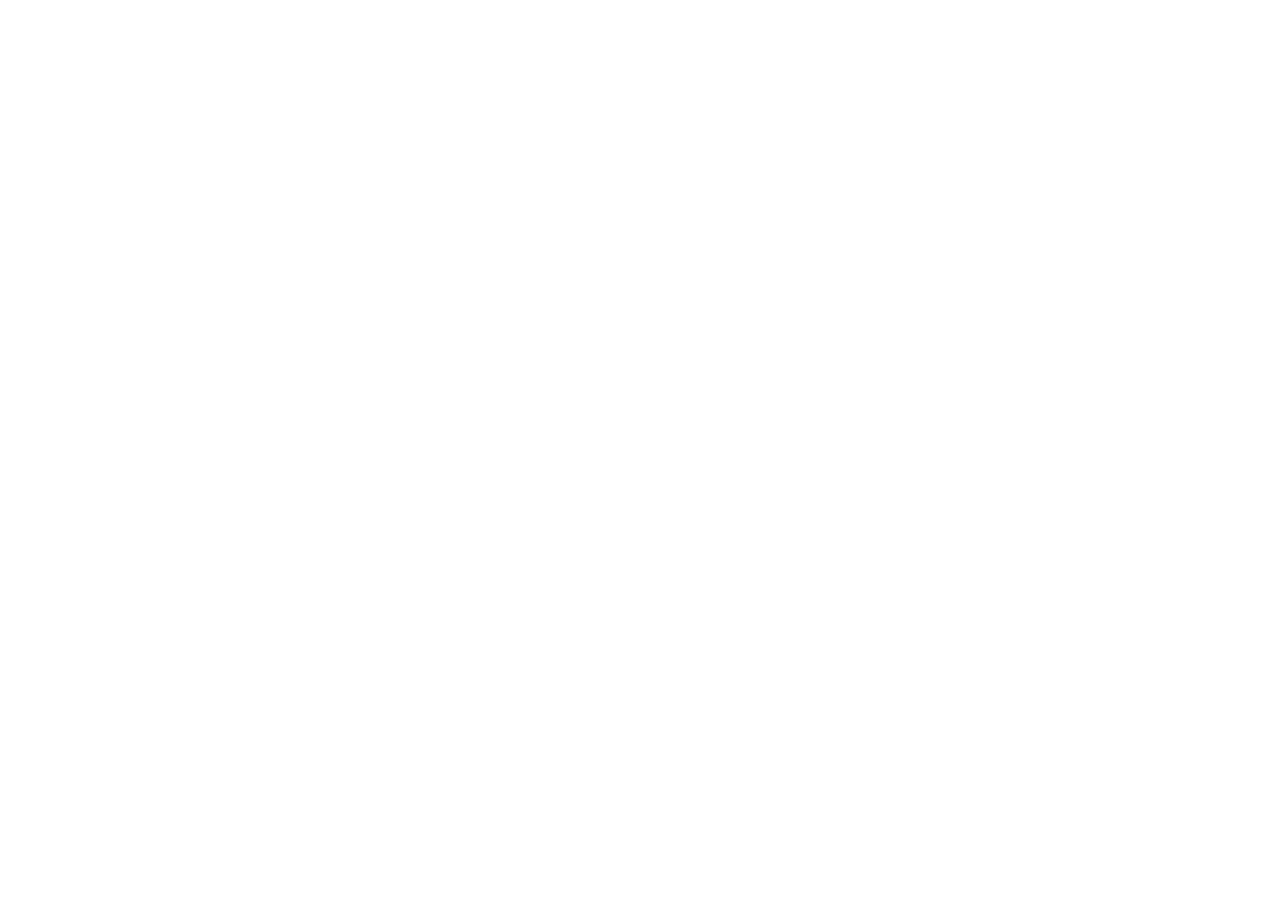
==== index.html @ dc713a84 "Struttura progetto" ====
<!DOCTYPE html>
<html lang="en">
    <head>
        <meta charset="UTF-8">
        <meta http-equiv="X-UA-Compatible" content="IE=edge">
        <meta name="viewport" content="width=device-width, initial-scale=1.0">
        <title>The Booleaner</title>
        <link rel="stylesheet" href="style.css">
    </head>

    <body>
        <!-- Pattern , Title-->
        <header>

        </header>

        <!-- main from first images to last paragraph -->
        <main>
            <!-- images section -->
            <section>

            </section>

            <!-- main text area section -->
            <section>

            </section>

            <!-- table section  -->
            <section>

            </section>

            <!-- last text area section  -->
            <section>

            </section>
        </main>

        <!-- "potrebbero interessarti" paragraph -->
        <footer>

        </footer>
    </body>
</html>
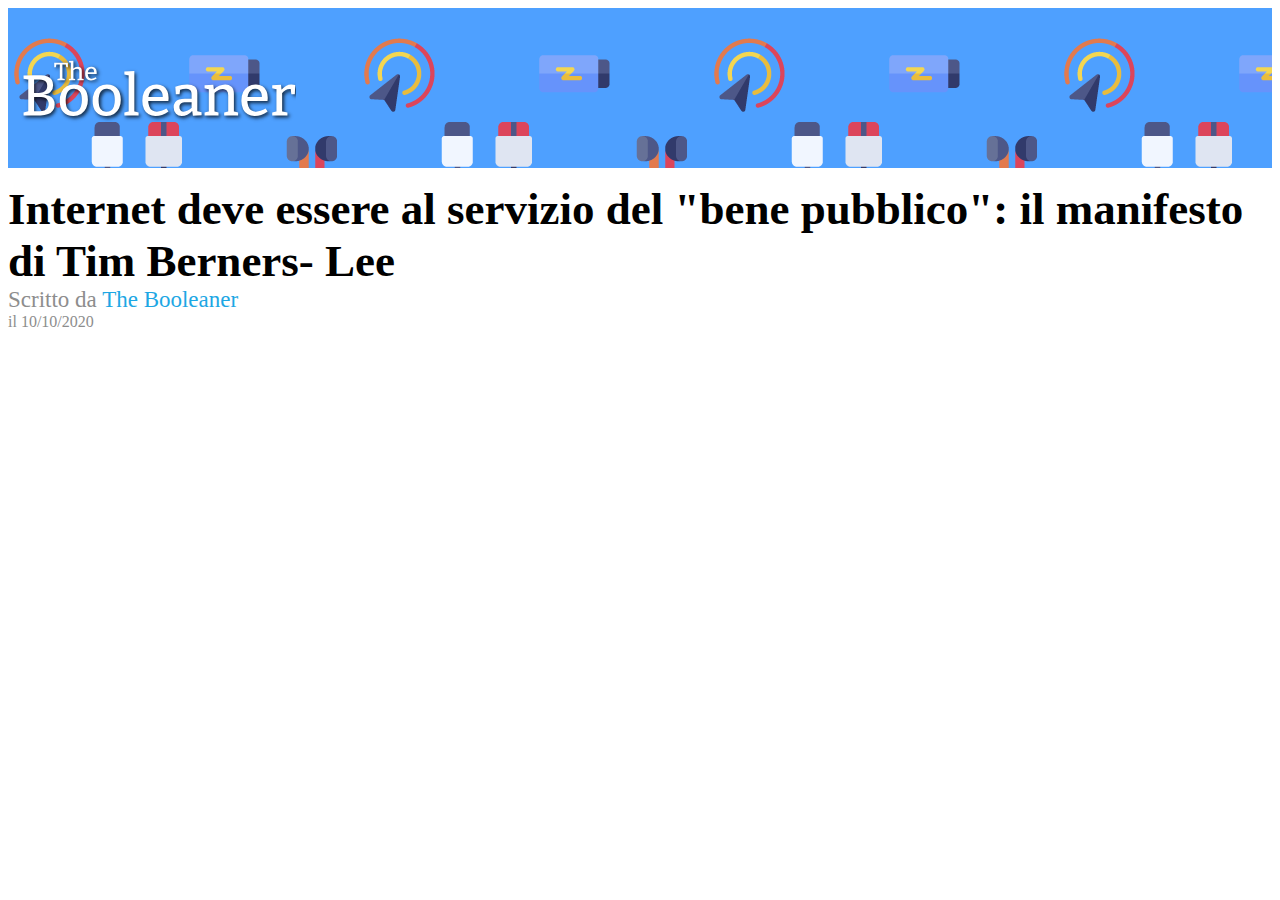
==== commit bf0af4db: "completed header" ====
--- a/index.html
+++ b/index.html
@@ -9,12 +9,20 @@
     </head>
 
     <body>
-        <!-- Pattern , Title-->
+        <!-- Pattern , Title, sign, date-->
         <header>
+            <!-- pattern  -->
+            <div id="pattern-container">
+                <img id="logo"  src="img/logo.svg" alt="logo">
+            </div>
 
+            <!-- Title, sign, date -->
+            <div class="font" id="title">Internet deve essere al servizio del "bene pubblico": il manifesto di Tim Berners- Lee</div>
+            <span class="font" id="sign">Scritto da <a id="sign-link" href="https://boolean.careers/">The Booleaner</a></span>
+            <span class="font" id="date">il 10/10/2020</span>
         </header>
 
-        <!-- main from first images to last paragraph -->
+        <!-- main from the Title to last paragraph -->
         <main>
             <!-- images section -->
             <section>
--- a/style.css
+++ b/style.css
@@ -0,0 +1,37 @@
+/* Pattern "the booleaner"  */
+#pattern-container{
+    height: 160px;
+    background-color: #4ea0ff;
+    background-image: url(img/pattern.png);
+}
+
+#logo{
+    height: 70px;
+    margin-top: 4%;
+    margin-left: 1%;
+}
+
+/* Title, sign, date */
+.font{
+    font-family:Georgia, 'Times New Roman', Times, serif;
+}
+#title{
+    font-size: 45px;
+    font-weight: bold;
+    margin-top: 15px;
+}
+#sign{
+    display: block;
+    color: #8d8d8d;
+    font-size: 23px;
+}
+#sign-link{
+    color: #1da7e4;
+    text-decoration:none;
+}
+#date{
+    display: block;
+    color: #8d8d8d;
+    font-size: 16px;
+}
+
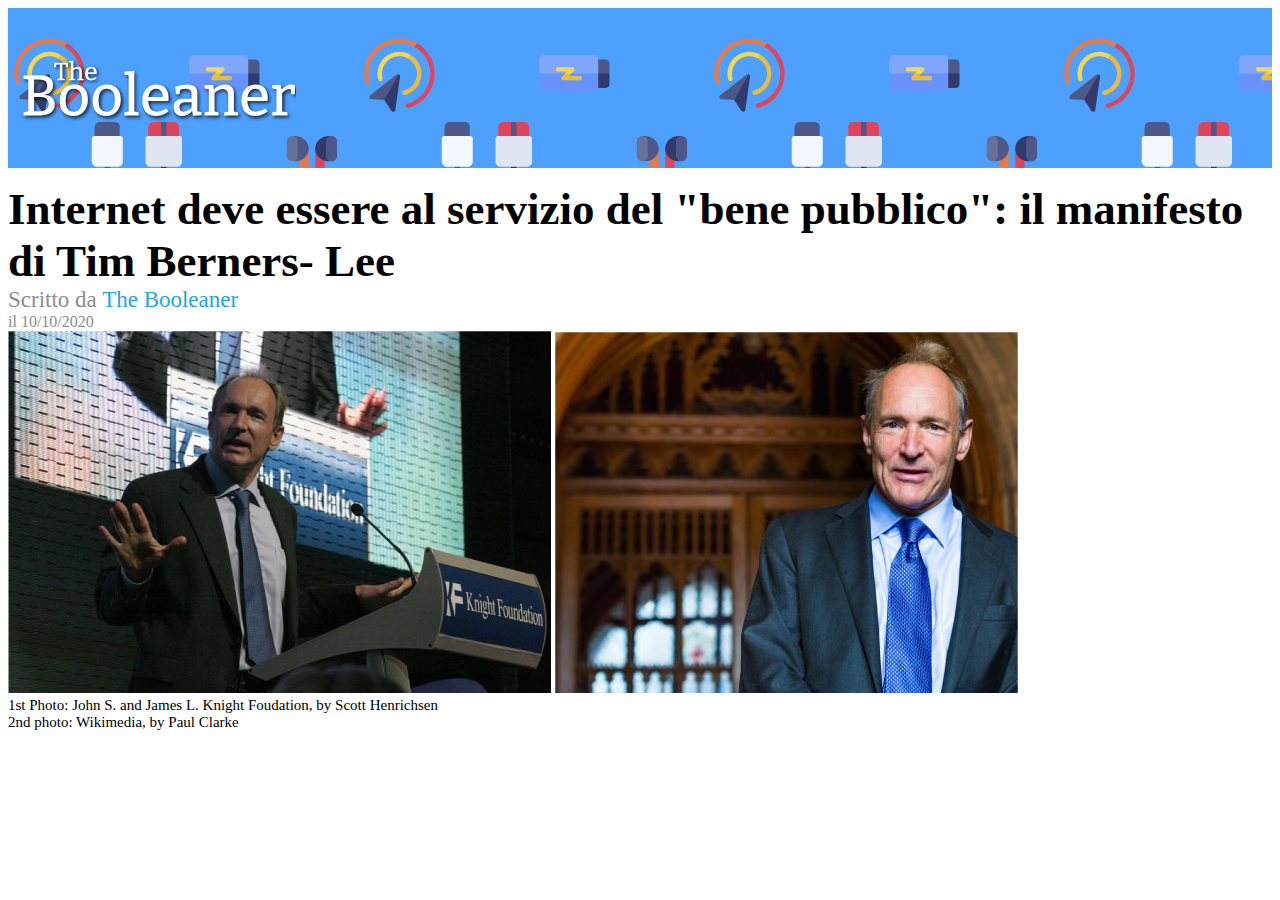
==== commit 8864e25c: "completed main > image section" ====
--- a/index.html
+++ b/index.html
@@ -18,15 +18,18 @@
 
             <!-- Title, sign, date -->
             <div class="font" id="title">Internet deve essere al servizio del "bene pubblico": il manifesto di Tim Berners- Lee</div>
-            <span class="font" id="sign">Scritto da <a id="sign-link" href="https://boolean.careers/">The Booleaner</a></span>
-            <span class="font" id="date">il 10/10/2020</span>
+            <div class="font" id="sign">Scritto da <a id="sign-link" href="https://boolean.careers/">The Booleaner</a></div>
+            <div class="font" id="date">il 10/10/2020</div>
         </header>
 
         <!-- main from the Title to last paragraph -->
         <main>
             <!-- images section -->
             <section>
-
+                <img src="img/tim-1.jpg" alt="tim picture 1">
+                <img src="img/tim-2.jpg" alt="tim picture 2">
+                <div class="font pic-subtitle">1st Photo: John S. and James L. Knight Foudation, by Scott Henrichsen</div>
+                <div class="font pic-subtitle">2nd photo: Wikimedia, by Paul Clarke</div>
             </section>
 
             <!-- main text area section -->
--- a/style.css
+++ b/style.css
@@ -1,37 +1,43 @@
+/* general */
+    .font{
+        font-family:Georgia, 'Times New Roman', Times, serif;
+    }
+/* \general */
+
 /* Pattern "the booleaner"  */
-#pattern-container{
-    height: 160px;
-    background-color: #4ea0ff;
-    background-image: url(img/pattern.png);
-}
+    #pattern-container{
+        height: 160px;
+        background-color: #4ea0ff;
+        background-image: url(img/pattern.png);
+    }
 
-#logo{
-    height: 70px;
-    margin-top: 4%;
-    margin-left: 1%;
-}
+    #logo{
+        height: 70px;
+        margin-top: 4%;
+        margin-left: 1%;
+    }
 
 /* Title, sign, date */
-.font{
-    font-family:Georgia, 'Times New Roman', Times, serif;
-}
-#title{
-    font-size: 45px;
-    font-weight: bold;
-    margin-top: 15px;
-}
-#sign{
-    display: block;
-    color: #8d8d8d;
-    font-size: 23px;
-}
-#sign-link{
-    color: #1da7e4;
-    text-decoration:none;
-}
-#date{
-    display: block;
-    color: #8d8d8d;
-    font-size: 16px;
-}
+    #title{
+        font-size: 45px;
+        font-weight: bold;
+        margin-top: 15px;
+    }
+    #sign{
+        color: #8d8d8d;
+        font-size: 23px;
+    }
+    #sign-link{
+        color: #1da7e4;
+        text-decoration:none;
+    }
+    #date{
+        color: #8d8d8d;
+        font-size: 16px;
+    }
 
+/* main  */
+    /* images section  */
+    .pic-subtitle{
+        font-size: 15px
+    }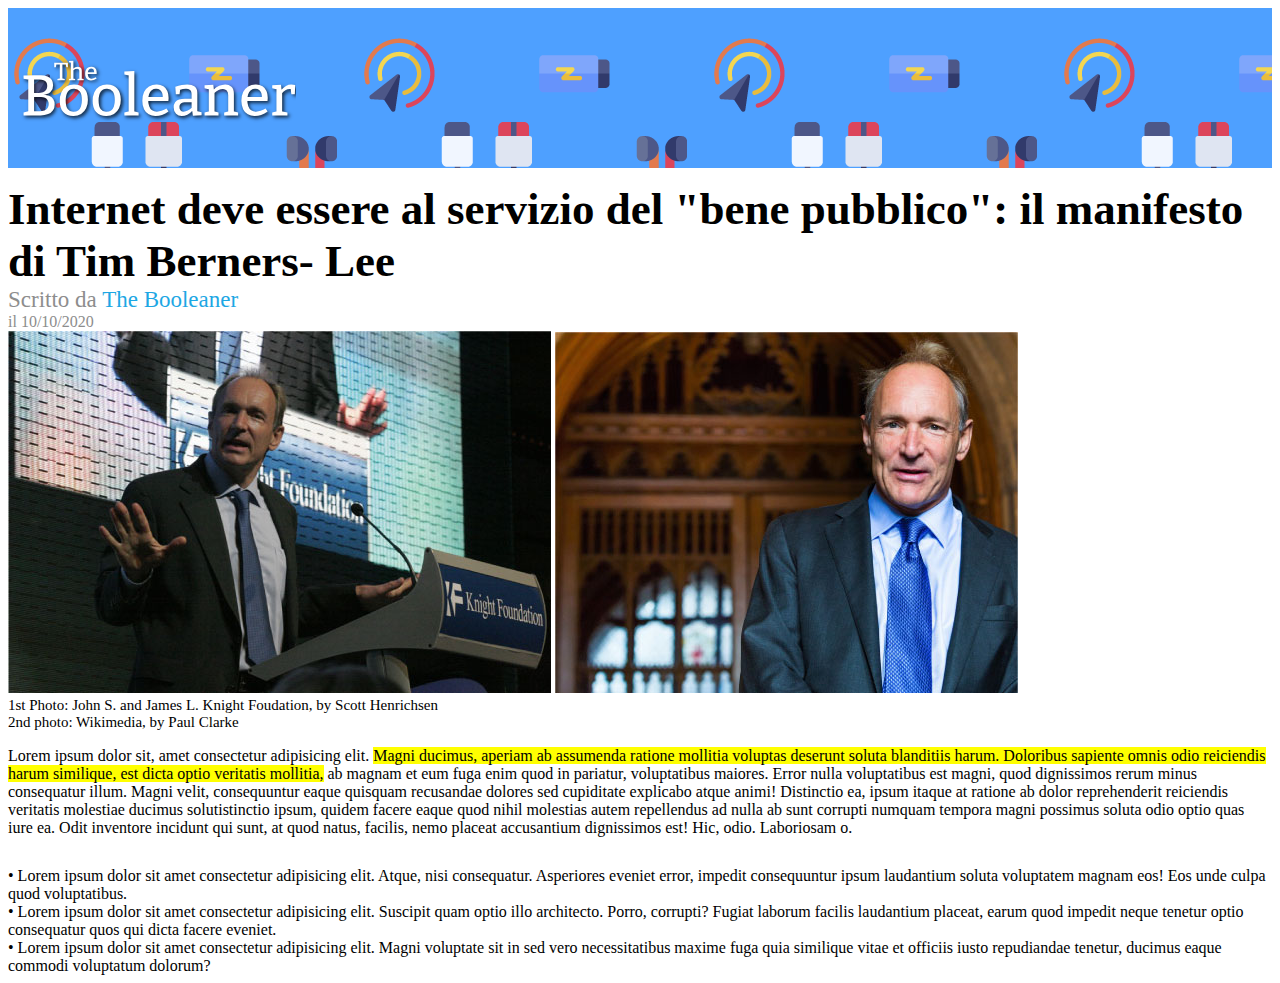
==== commit d516111d: "completed main text area section" ====
--- a/index.html
+++ b/index.html
@@ -34,7 +34,19 @@
 
             <!-- main text area section -->
             <section>
-
+                <p class="font">Lorem ipsum dolor sit, amet consectetur adipisicing elit. <span id="text-fraction">Magni ducimus, aperiam ab assumenda ratione mollitia voluptas deserunt soluta blanditiis harum. Doloribus sapiente omnis odio reiciendis harum similique, est dicta optio veritatis mollitia,</span>  ab magnam et eum fuga enim quod in pariatur, voluptatibus maiores. Error nulla voluptatibus est magni, quod dignissimos rerum minus consequatur illum. Magni velit, consequuntur eaque quisquam recusandae dolores sed cupiditate explicabo atque animi! Distinctio ea, ipsum itaque at ratione ab dolor reprehenderit reiciendis veritatis molestiae ducimus solutistinctio ipsum, quidem facere eaque quod nihil molestias autem repellendus ad nulla ab sunt corrupti numquam tempora magni possimus soluta odio optio quas iure ea. Odit inventore incidunt qui sunt, at quod natus, facilis, nemo placeat accusantium dignissimos est! Hic, odio. Laboriosam o.</p>
+                <div id="list" class="font">
+                    <div>
+                        &#x2022; Lorem ipsum dolor sit amet consectetur adipisicing elit. Atque, nisi consequatur. Asperiores eveniet error, impedit consequuntur ipsum laudantium soluta voluptatem magnam eos! Eos unde culpa quod voluptatibus.
+                    </div>
+                    <div>
+                        &#x2022; Lorem ipsum dolor sit amet consectetur adipisicing elit. Suscipit quam optio illo architecto. Porro, corrupti? Fugiat laborum facilis laudantium placeat, earum quod impedit neque tenetur optio consequatur quos qui dicta facere eveniet.
+                    </div>
+                    <div>
+                        &#x2022; Lorem ipsum dolor sit amet consectetur adipisicing elit. Magni voluptate sit in sed vero necessitatibus maxime fuga quia similique vitae et officiis iusto repudiandae tenetur, ducimus eaque commodi voluptatum dolorum?
+                    </div>
+                 </div>
+            
             </section>
 
             <!-- table section  -->
--- a/style.css
+++ b/style.css
@@ -38,6 +38,15 @@
 
 /* main  */
     /* images section  */
-    .pic-subtitle{
-        font-size: 15px
-    }+        .pic-subtitle{
+            font-size: 15px
+        }
+
+    /* main text area section  */
+        #text-fraction{
+            background-color: yellow;
+        }
+        #list{
+            margin-top: 30px;
+        }
+        
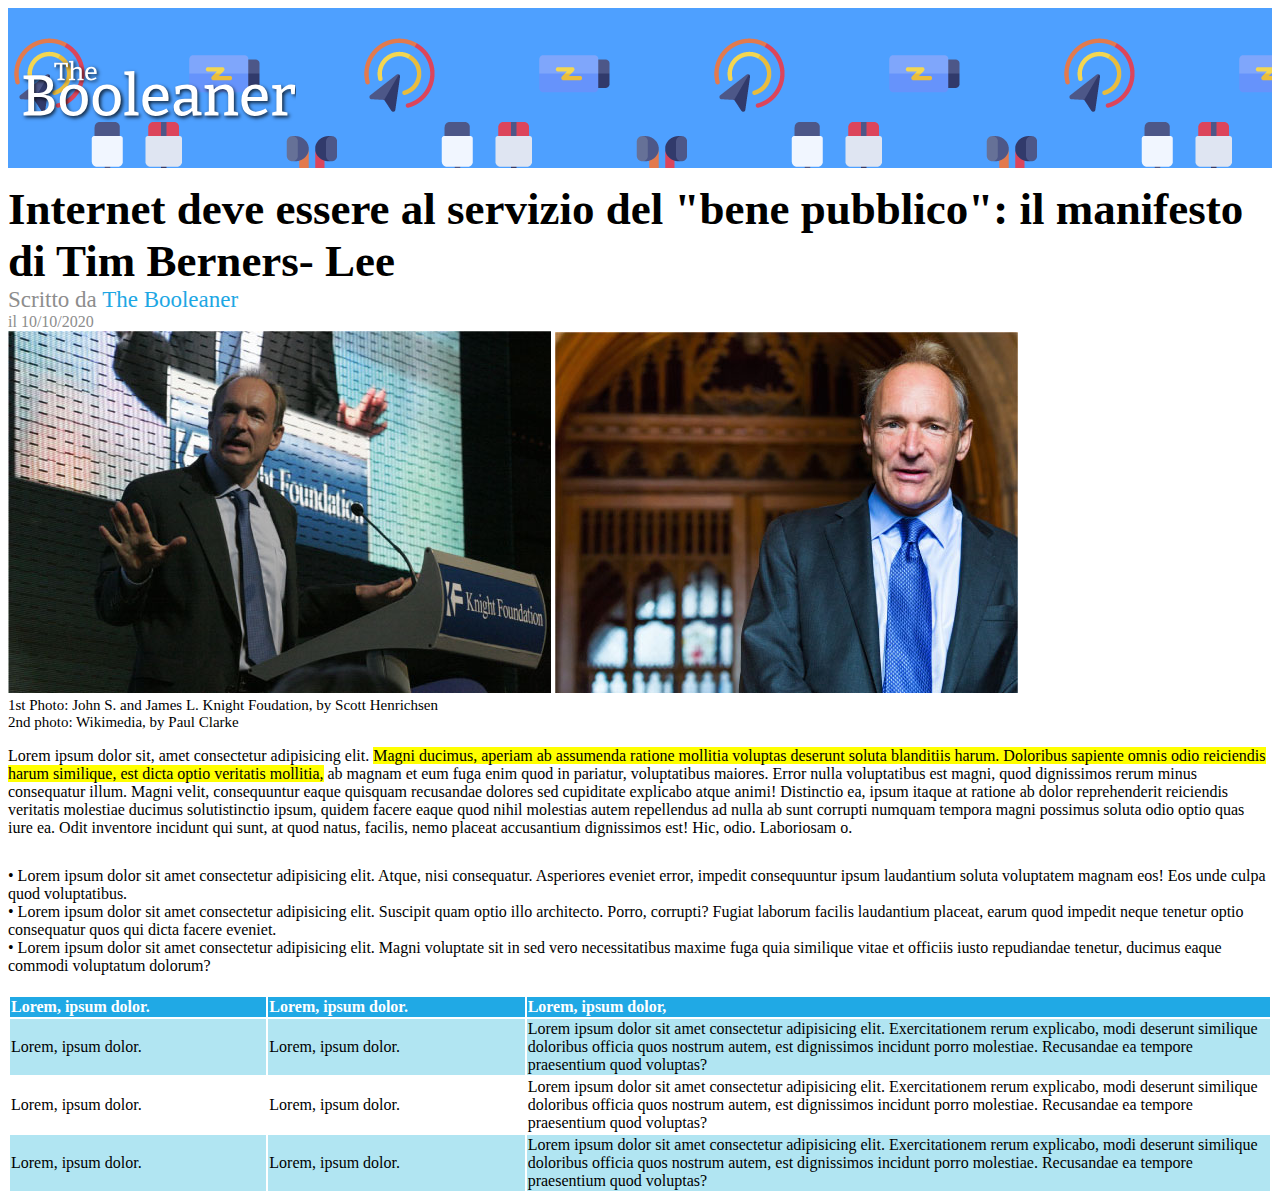
==== commit a489bb53: "completed table section" ====
--- a/index.html
+++ b/index.html
@@ -34,7 +34,7 @@
 
             <!-- main text area section -->
             <section>
-                <p class="font">Lorem ipsum dolor sit, amet consectetur adipisicing elit. <span id="text-fraction">Magni ducimus, aperiam ab assumenda ratione mollitia voluptas deserunt soluta blanditiis harum. Doloribus sapiente omnis odio reiciendis harum similique, est dicta optio veritatis mollitia,</span>  ab magnam et eum fuga enim quod in pariatur, voluptatibus maiores. Error nulla voluptatibus est magni, quod dignissimos rerum minus consequatur illum. Magni velit, consequuntur eaque quisquam recusandae dolores sed cupiditate explicabo atque animi! Distinctio ea, ipsum itaque at ratione ab dolor reprehenderit reiciendis veritatis molestiae ducimus solutistinctio ipsum, quidem facere eaque quod nihil molestias autem repellendus ad nulla ab sunt corrupti numquam tempora magni possimus soluta odio optio quas iure ea. Odit inventore incidunt qui sunt, at quod natus, facilis, nemo placeat accusantium dignissimos est! Hic, odio. Laboriosam o.</p>
+                <p class="font">Lorem ipsum dolor sit, amet consectetur adipisicing elit. <span class="highlighter">Magni ducimus, aperiam ab assumenda ratione mollitia voluptas deserunt soluta blanditiis harum. Doloribus sapiente omnis odio reiciendis harum similique, est dicta optio veritatis mollitia,</span>  ab magnam et eum fuga enim quod in pariatur, voluptatibus maiores. Error nulla voluptatibus est magni, quod dignissimos rerum minus consequatur illum. Magni velit, consequuntur eaque quisquam recusandae dolores sed cupiditate explicabo atque animi! Distinctio ea, ipsum itaque at ratione ab dolor reprehenderit reiciendis veritatis molestiae ducimus solutistinctio ipsum, quidem facere eaque quod nihil molestias autem repellendus ad nulla ab sunt corrupti numquam tempora magni possimus soluta odio optio quas iure ea. Odit inventore incidunt qui sunt, at quod natus, facilis, nemo placeat accusantium dignissimos est! Hic, odio. Laboriosam o.</p>
                 <div id="list" class="font">
                     <div>
                         &#x2022; Lorem ipsum dolor sit amet consectetur adipisicing elit. Atque, nisi consequatur. Asperiores eveniet error, impedit consequuntur ipsum laudantium soluta voluptatem magnam eos! Eos unde culpa quod voluptatibus.
@@ -52,6 +52,33 @@
             <!-- table section  -->
             <section>
 
+                <table class="font">
+                    <thead>
+                        <tr>
+                            <th>Lorem, ipsum dolor.</th>
+                            <th>Lorem, ipsum dolor.</th>
+                            <th class="last-column">Lorem, ipsum dolor,</th>
+                        </tr>
+                    </thead>
+                    <tbody>
+                        <tr class="light-blue-row">
+                            <td>Lorem, ipsum dolor.</td>
+                            <td>Lorem, ipsum dolor.</td>
+                            <td class="last-column">Lorem ipsum dolor sit amet consectetur adipisicing elit. Exercitationem rerum explicabo, modi deserunt similique doloribus officia quos nostrum autem, est dignissimos incidunt porro molestiae. Recusandae ea tempore praesentium quod voluptas?</td>
+                        </tr>
+                        <tr id="second-row">
+                            <td>Lorem, ipsum dolor.</td>
+                            <td>Lorem, ipsum dolor.</td>
+                            <td class="last-column">Lorem ipsum dolor sit amet consectetur adipisicing elit. Exercitationem rerum explicabo, modi deserunt similique doloribus officia quos nostrum autem, est dignissimos incidunt porro molestiae. Recusandae ea tempore praesentium quod voluptas?</td>
+                        </tr>
+                        <tr class="light-blue-row">
+                            <td>Lorem, ipsum dolor.</td>
+                            <td>Lorem, ipsum dolor.</td>
+                            <td class="last-column">Lorem ipsum dolor sit amet consectetur adipisicing elit. Exercitationem rerum explicabo, modi deserunt similique doloribus officia quos nostrum autem, est dignissimos incidunt porro molestiae. Recusandae ea tempore praesentium quod voluptas?</td>
+                        </tr>
+                    </tbody>
+                </table>
+
             </section>
 
             <!-- last text area section  -->
--- a/style.css
+++ b/style.css
@@ -1,6 +1,9 @@
 /* general */
     .font{
         font-family:Georgia, 'Times New Roman', Times, serif;
+    }
+    .highlighter{
+        background-color: yellow;
     }
 /* \general */
 
@@ -43,10 +46,28 @@
         }
 
     /* main text area section  */
-        #text-fraction{
-            background-color: yellow;
-        }
         #list{
             margin-top: 30px;
         }
+    /* table section  */
+        table{
+            margin-top: 20px;
+        }
+        thead{
+            background-color: #20a9e5;
+            color: white;
+        }
+        .light-blue-row{
+            background-color: #b1e5f2;
+        }
+        th{
+            width: 20%;
+            text-align: left;
+        }
+        td{
+            width: 20%;
+        }
+        .last-column{
+            width: 58%;
+        }
         
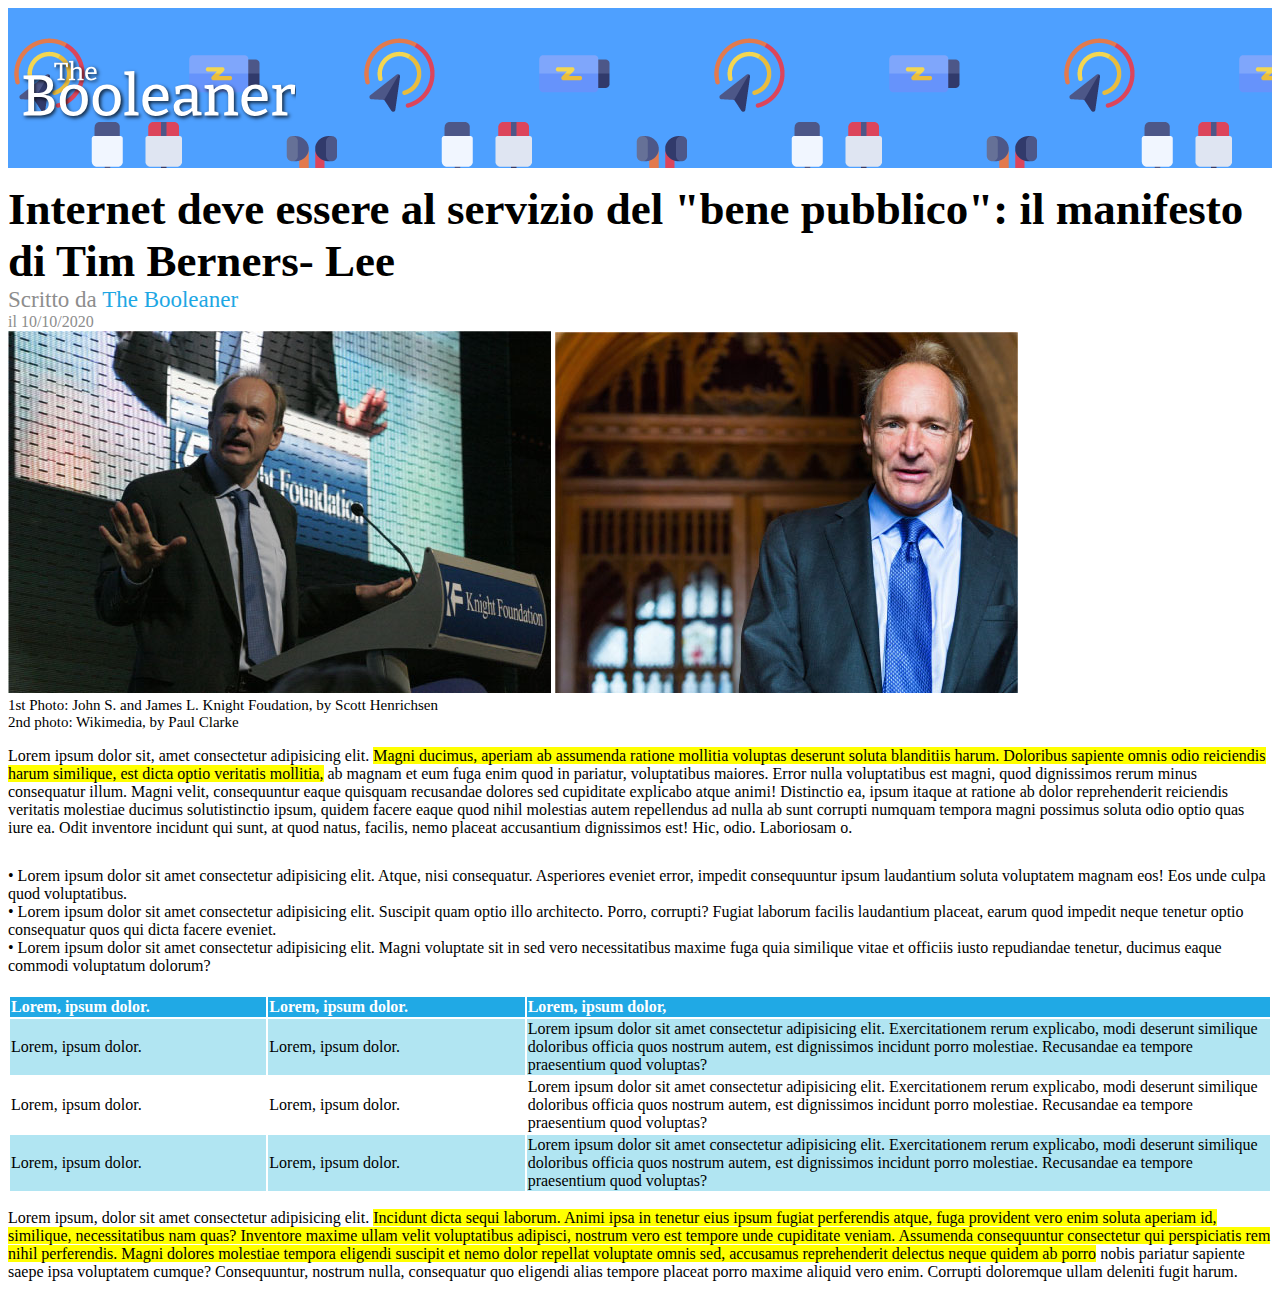
==== commit 55880615: "completed main" ====
--- a/index.html
+++ b/index.html
@@ -83,7 +83,7 @@
 
             <!-- last text area section  -->
             <section>
-
+                <p class="font">Lorem ipsum, dolor sit amet consectetur adipisicing elit. <span class="highlighter">Incidunt dicta sequi laborum. Animi ipsa in tenetur eius ipsum fugiat perferendis atque, fuga provident vero enim soluta aperiam id, similique, necessitatibus nam quas? Inventore maxime ullam velit voluptatibus adipisci, nostrum vero est tempore unde cupiditate veniam. Assumenda consequuntur consectetur qui perspiciatis rem nihil perferendis. Magni dolores molestiae tempora eligendi suscipit et nemo dolor repellat voluptate omnis sed, accusamus reprehenderit delectus neque quidem ab porro</span> nobis pariatur sapiente saepe ipsa voluptatem cumque? Consequuntur, nostrum nulla, consequatur quo eligendi alias tempore placeat porro maxime aliquid vero enim. Corrupti doloremque ullam deleniti fugit harum.</p>
             </section>
         </main>
 
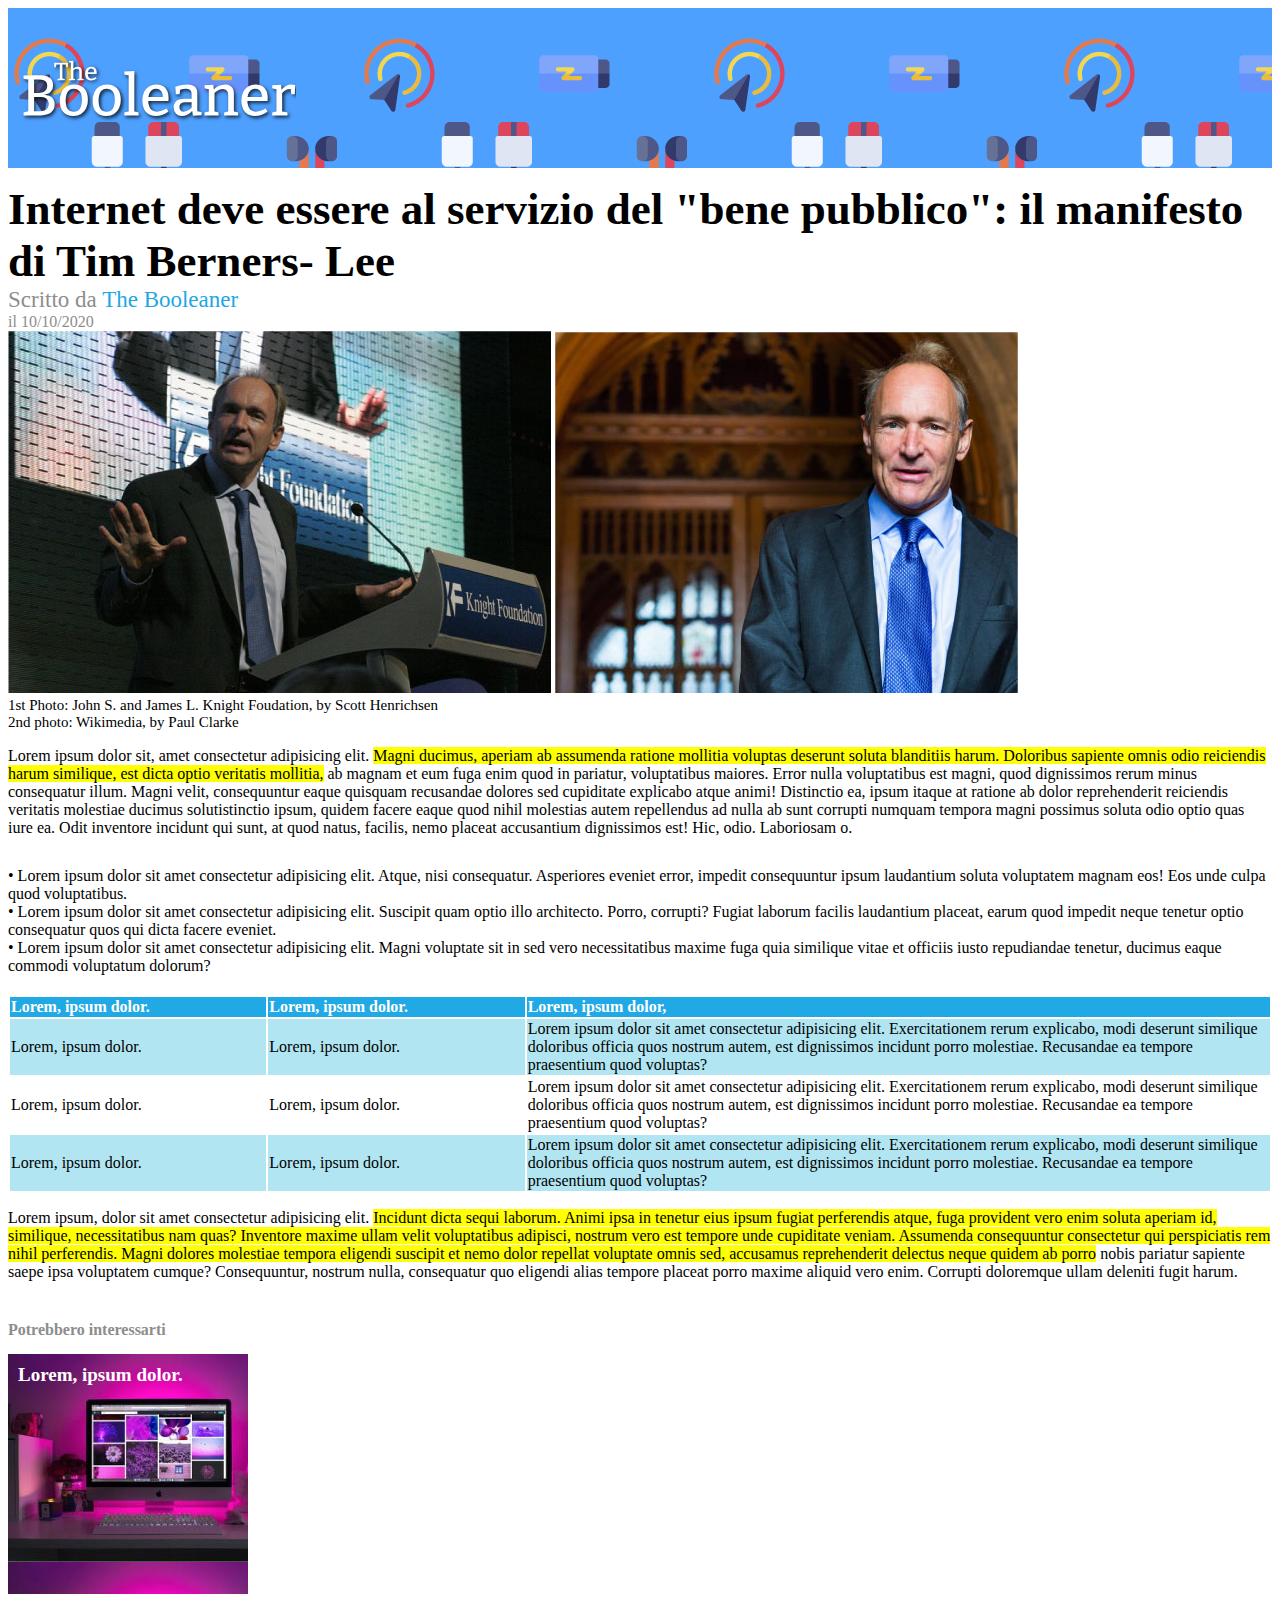
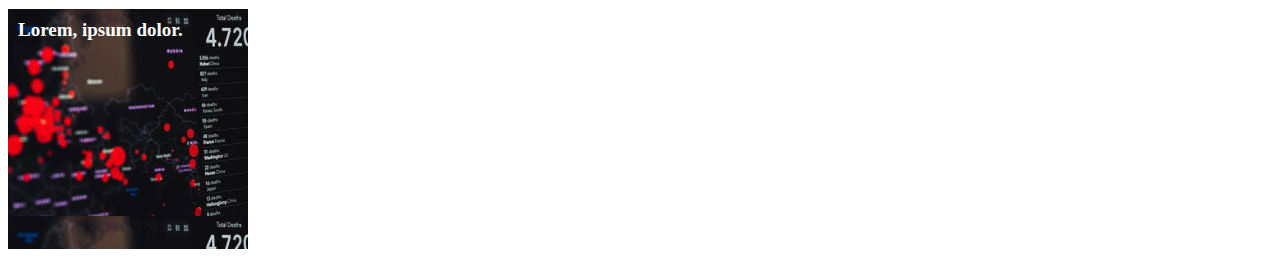
==== commit 027dec57: "completed footer" ====
--- a/index.html
+++ b/index.html
@@ -87,9 +87,11 @@
             </section>
         </main>
 
-        <!-- "potrebbero interessarti" paragraph -->
+        <!-- "potrebbero interessarti" footer -->
         <footer>
-
+            <div id="footer-header" class="font">Potrebbero interessarti</div>
+            <div class="footer-font-images font" id="footer-image1">Lorem, ipsum dolor.</div>
+            <div class="footer-font-images font" id="footer-image2">Lorem, ipsum dolor.</div>
         </footer>
     </body>
 </html>--- a/style.css
+++ b/style.css
@@ -70,4 +70,25 @@
         .last-column{
             width: 58%;
         }
-        
+/* "potrebbero interessarti" footer  */
+        #footer-header{
+            color: #8d8d8d;
+            font-weight: bold;
+            margin-top: 40px;
+            font-size: 17;
+        }
+        .footer-font-images{
+            width: 220px;
+            height: 220px;
+            margin-top: 15px;
+            color: white;
+            font-size:19px ;
+            padding: 10px;
+            font-weight: bold;
+        }
+        #footer-image1{
+            background-image: url(img/monitor.jpg);
+        }
+        #footer-image2{
+            background-image: url(img/graph.jpg);
+        }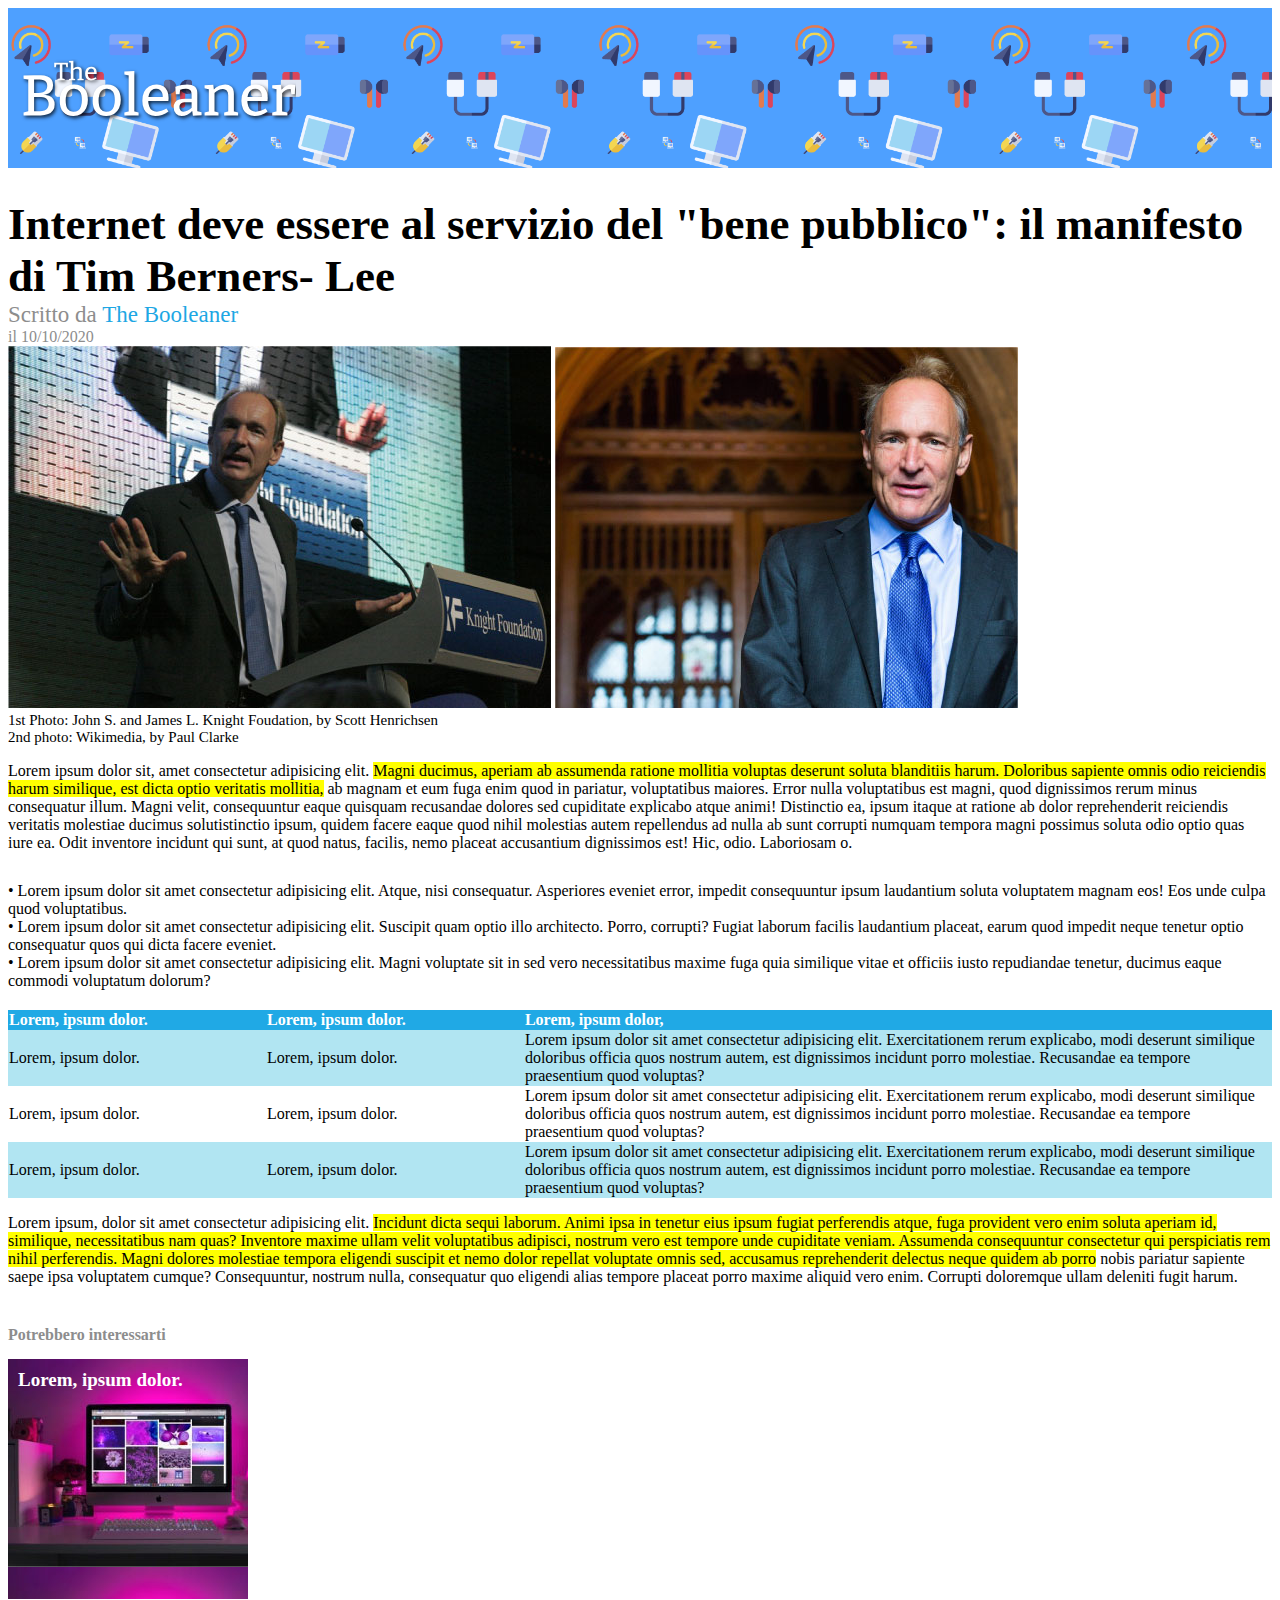
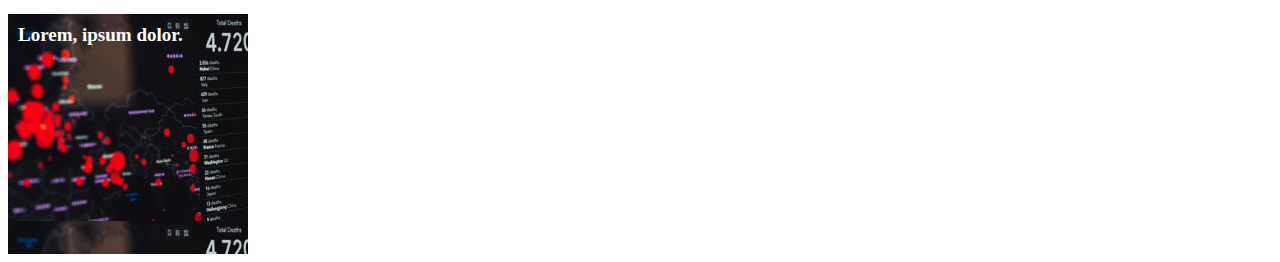
==== commit f7b91e58: "correzione ed appunti" ====
--- a/index.html
+++ b/index.html
@@ -17,9 +17,10 @@
             </div>
 
             <!-- Title, sign, date -->
-            <div class="font" id="title">Internet deve essere al servizio del "bene pubblico": il manifesto di Tim Berners- Lee</div>
-            <div class="font" id="sign">Scritto da <a id="sign-link" href="https://boolean.careers/">The Booleaner</a></div>
+            <h1 class="font" id="title">Internet deve essere al servizio del "bene pubblico": il manifesto di Tim Berners- Lee</h1>
+            <div class="font" id="sign">Scritto da <a class="author-link" href="https://boolean.careers/">The Booleaner</a></div>
             <div class="font" id="date">il 10/10/2020</div>
+            <!-- per la data si poteva utilizzare il tag <small></small> -->
         </header>
 
         <!-- main from the Title to last paragraph -->
@@ -34,8 +35,10 @@
 
             <!-- main text area section -->
             <section>
+                <!-- per evidenziare posso usare anche il tag <mark></mark> -->
                 <p class="font">Lorem ipsum dolor sit, amet consectetur adipisicing elit. <span class="highlighter">Magni ducimus, aperiam ab assumenda ratione mollitia voluptas deserunt soluta blanditiis harum. Doloribus sapiente omnis odio reiciendis harum similique, est dicta optio veritatis mollitia,</span>  ab magnam et eum fuga enim quod in pariatur, voluptatibus maiores. Error nulla voluptatibus est magni, quod dignissimos rerum minus consequatur illum. Magni velit, consequuntur eaque quisquam recusandae dolores sed cupiditate explicabo atque animi! Distinctio ea, ipsum itaque at ratione ab dolor reprehenderit reiciendis veritatis molestiae ducimus solutistinctio ipsum, quidem facere eaque quod nihil molestias autem repellendus ad nulla ab sunt corrupti numquam tempora magni possimus soluta odio optio quas iure ea. Odit inventore incidunt qui sunt, at quod natus, facilis, nemo placeat accusantium dignissimos est! Hic, odio. Laboriosam o.</p>
                 <div id="list" class="font">
+                    <!-- dovevo fare una lista ma con padding left 0 -->
                     <div>
                         &#x2022; Lorem ipsum dolor sit amet consectetur adipisicing elit. Atque, nisi consequatur. Asperiores eveniet error, impedit consequuntur ipsum laudantium soluta voluptatem magnam eos! Eos unde culpa quod voluptatibus.
                     </div>
@@ -89,6 +92,7 @@
 
         <!-- "potrebbero interessarti" footer -->
         <footer>
+            <!-- il grigio di quersta scritta poteva essere ripreso da una classe utilizzata anche nella fimrma dell'autore -->
             <div id="footer-header" class="font">Potrebbero interessarti</div>
             <div class="footer-font-images font" id="footer-image1">Lorem, ipsum dolor.</div>
             <div class="footer-font-images font" id="footer-image2">Lorem, ipsum dolor.</div>
--- a/style.css
+++ b/style.css
@@ -12,6 +12,7 @@
         height: 160px;
         background-color: #4ea0ff;
         background-image: url(img/pattern.png);
+        background-size: 31%;
     }
 
     #logo{
@@ -24,13 +25,13 @@
     #title{
         font-size: 45px;
         font-weight: bold;
-        margin-top: 15px;
+        margin-bottom: 0;
     }
     #sign{
         color: #8d8d8d;
         font-size: 23px;
     }
-    #sign-link{
+    .author-link{
         color: #1da7e4;
         text-decoration:none;
     }
@@ -52,6 +53,7 @@
     /* table section  */
         table{
             margin-top: 20px;
+            border-spacing: 0px;
         }
         thead{
             background-color: #20a9e5;
